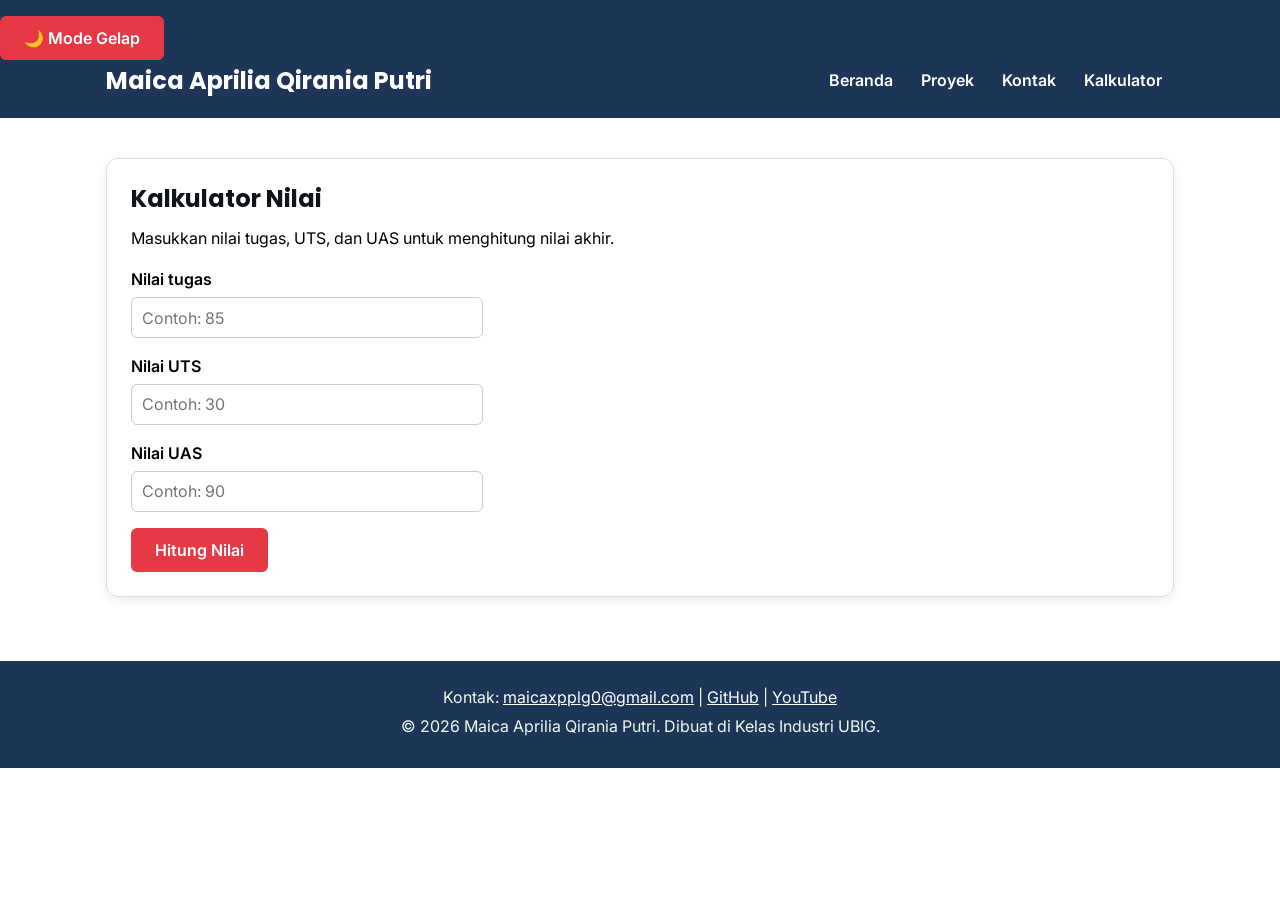
==== kalkulator.html @ cad7a40c "feat: manambahkan dan mengganti sesuai dengan modul" ====
<!DOCTYPE html>
<html lang="id">
<head>
  <meta charset="UTF-8">
  <meta name="viewport" content="width=device-width, initial-scale=1.0">
  <title>Maica Aprilia Qirania Putri | Kalkulator Nilai</title>
  <link rel="preconnect" href="https://fonts.googleapis.com">
  <link rel="preconnect" href="https://fonts.gstatic.com" crossorigin>
  <link href="https://fonts.googleapis.com/css2?family=Inter:wght@400;600&family=Poppins:wght@600;700&display=swap" rel="stylesheet">
  <link rel="stylesheet" href="css/style.css">
  <script src="js/kalkulator.js" defer></script>
</head>
<body>
  <header>
    <button id="tombolTema">🌙 Mode Gelap</button>
    <div class="container navbar">
      <h1>Maica Aprilia Qirania Putri</h1>
      <nav class="menu-laptop">
        <ul>
          <li><a href="index.html">Beranda</a></li>
          <li><a href="proyek.html">Proyek</a></li>
          <li><a href="kontak.html">Kontak</a></li>
          <li><a href="kalkulator.html">Kalkulator</a></li>
        </ul>
      </nav>
      <!-- Tantangan: menu ponsel yang bisa dibuka-tutup -->
      <details class="menu-ponsel">
        <summary>Menu</summary>
        <nav>
          <ul>
            <li><a href="index.html">Beranda</a></li>
            <li><a href="proyek.html">Proyek</a></li>
            <li><a href="kontak.html">Kontak</a></li>
            <li><a href="kalkulator.html">Kalkulator</a></li>
          </ul>
        </nav>
      </details>
    </div>
  </header>

  <main>
    <div class="container">
      <section class="kartu">
        <h2>Kalkulator Nilai</h2>
        <p>Masukkan nilai tugas, UTS, dan UAS untuk menghitung nilai akhir.</p>

        <form id="form-kalkulator">
          <p>
            <label for="nilai-tugas">Nilai tugas</label><br>
            <input type="number" id="nilai-tugas" name="nilai-tugas" min="0" max="100" step="1" placeholder="Contoh: 85" required>
          </p>
          <p>
            <label for="nilai-uts">Nilai UTS</label><br>
            <input type="number" id="nilai-uts" name="nilai-uts" min="0" max="100" step="1" placeholder="Contoh: 30" required>
          </p>
          <p>
            <label for="nilai-uas">Nilai UAS</label><br>
            <input type="number" id="nilai-uas" name="nilai-uas" min="0" max="100" step="1" placeholder="Contoh: 90" required>
          </p>
          <button type="submit">Hitung Nilai</button>
        </form>
        <p id="hasil-kalkulator" aria-live="polite" hidden></p>
      </section>
    </div>
  </main>

  <footer>
    <p>Kontak: <a href="mailto:maicaxpplg0@gmail.com" target="_blank">maicaxpplg0@gmail.com</a> |
      <a href="https://github.com/919mayygaa" target="_blank">GitHub</a> |
      <a href="https://www.youtube.com/@maicaxpplg_1" target="_blank">YouTube</a></p>
    <p>&copy; 2026 Maica Aprilia Qirania Putri. Dibuat di Kelas Industri UBIG.</p>
  </footer>
    <script src="js/latihan.js"></script>
    <script src="js/tema.js"></script>
</body>
</html>
---- css/style.css ----
/* Gaya portofolio Andi Pratama
   Palet: #1D3557 (utama), #E63946 (aksen), #F1FAEE (latar)
   Huruf: Poppins (judul), Inter (isi)
   Tata letak: mobile first, titik ubah 768px (tablet) dan 1024px (laptop) */

/* 1. Reset */
* {
  box-sizing: border-box;
  margin: 0;
}

img {
  max-width: 100%;
  height: auto;
}

/* 2. Dasar halaman: warna dan huruf */
body {
  font-family: "Inter", Arial, sans-serif;
  font-size: 1rem;
  line-height: 1.6;
  color: #020202;
  background-color: #F1FAEE;
}

h1, h2, h3 {
  font-family: "Poppins", Arial, sans-serif;
  color: #0f131a;
  line-height: 1.3;
}

h2 {
  margin-bottom: 0.75rem;
}

p, ul, ol {
  margin-bottom: 1rem;
}

a {
  color: #E63946;
}

/* 3. Wadah, header, dan menu */
.container {
  max-width: 1100px;
  margin: 0 auto;
  padding: 0 1rem;
}

header {
  background-color: #1D3557;
  color: #FFFFFF;
  padding: 1rem 0;
}

header h1 {
  color: #FFFFFF;
  font-size: 1.5rem;
}

.navbar {
  display: flex;
  flex-wrap: wrap;
  justify-content: space-between;
  align-items: center;
  gap: 0.5rem;
}

nav ul {
  display: flex;
  gap: 0.25rem;
  padding: 0;
  margin: 0;
  list-style: none;
}

nav a {
  display: inline-block;
  padding: 0.5rem 0.75rem;
  border-radius: 6px;
  color: #FFFFFF;
  font-weight: 600;
  text-decoration: none;
}

/* Tantangan: menu ponsel buka-tutup dengan details */
.menu-laptop {
  display: none;
}

.menu-ponsel summary {
  padding: 0.5rem 0.75rem;
  border: 1px solid #FFFFFF;
  border-radius: 6px;
  font-weight: 600;
  cursor: pointer;
}

.menu-ponsel ul {
  flex-direction: column;
  margin-top: 0.5rem;
}

/* 4. Isi utama, hero, dan kartu */
main {
  padding: 1.5rem 0;
}

.hero {
  display: flex;
  flex-direction: column;
  align-items: center;
  gap: 1.5rem;
  padding: 1rem 0 2rem;
  text-align: center;
}

.hero img {
  border: 4px solid #E63946;
  border-radius: 50%;
}

.hero h2 {
  font-size: 2rem;
}

.tombol {
  display: inline-block;
  padding: 0.75rem 1.5rem;
  border-radius: 6px;
  background-color: #E63946;
  color: #FFFFFF;
  font-weight: 600;
  text-decoration: none;
}

.kartu {
  background-color: #FFFFFF;
  padding: 1rem;
  margin-bottom: 1.5rem;
  border: 1px solid #DDDDDD;
  border-radius: 12px;
  box-shadow: 0 4px 12px rgba(0, 0, 0, 0.08);
}

.daftar-kartu {
  display: flex;
  flex-wrap: wrap;
  gap: 1.5rem;
  margin-bottom: 1.5rem;
}

.daftar-kartu .kartu {
  flex: 1 1 280px;
  margin-bottom: 0;
}

article img {
  border-radius: 8px;
  border: 1px solid #DDDDDD;
}

/* 5. Tabel */
table {
  border-collapse: collapse;
}

caption {
  font-weight: 600;
  text-align: left;
  margin-bottom: 0.5rem;
}

th, td {
  border: 1px solid #CCCCCC;
  padding: 0.5rem 0.75rem;
  text-align: left;
}

th {
  background-color: #1D3557;
  color: #FFFFFF;
}

/* 6. Form */
label {
  font-weight: 600;
}

input, select, textarea {
  width: 100%;
  max-width: 22rem;
  padding: 0.6rem;
  margin-top: 0.25rem;
  border: 1px solid #CCCCCC;
  border-radius: 6px;
  font-family: inherit;
  font-size: 1rem;
}

button {
  padding: 0.75rem 1.5rem;
  border: none;
  border-radius: 6px;
  background-color: #E63946;
  color: #FFFFFF;
  font-family: inherit;
  font-size: 1rem;
  font-weight: 600;
  cursor: pointer;
}

/* 7. Footer */
footer {
  background-color: #1D3557;
  color: #F1FAEE;
  text-align: center;
  padding: 1.5rem;
}

footer p {
  margin-bottom: 0.25rem;
}

footer a {
  color: #FFFFFF;
}

/* 8. Tablet: lebar layar 768px ke atas */
@media (min-width: 768px) {
  .menu-laptop {
    display: block;
  }

  .menu-ponsel {
    display: none;
  }

  .hero {
    flex-direction: row;
    padding: 2rem 0 3rem;
    text-align: left;
  }

  .kartu {
    padding: 1.5rem;
  }
}

/* 9. Laptop: lebar layar 1024px ke atas */
@media (min-width: 1024px) {
  main {
    padding: 2.5rem 0;
  }

  .hero {
    gap: 3rem;
  }

  .hero h2 {
    font-size: 2.75rem;
  }
}
body {
    background-color: white;
    color: rgb(0, 0, 0);
}
/* MODE GELAP */
body.dark-mode {
    background-color: #121212;
    color: white;
}

/* Mengubah warna bagian website */
body.dark-mode section,
body.dark-mode article,
body.dark-mode .card,
body.dark-mode .profile-card {
    background-color: #1e1e1e;
    color: white;
}

/* Mengubah warna judul */
body.dark-mode h1,
body.dark-mode h2,
body.dark-mode h3,
body.dark-mode p {
    color: white;
}
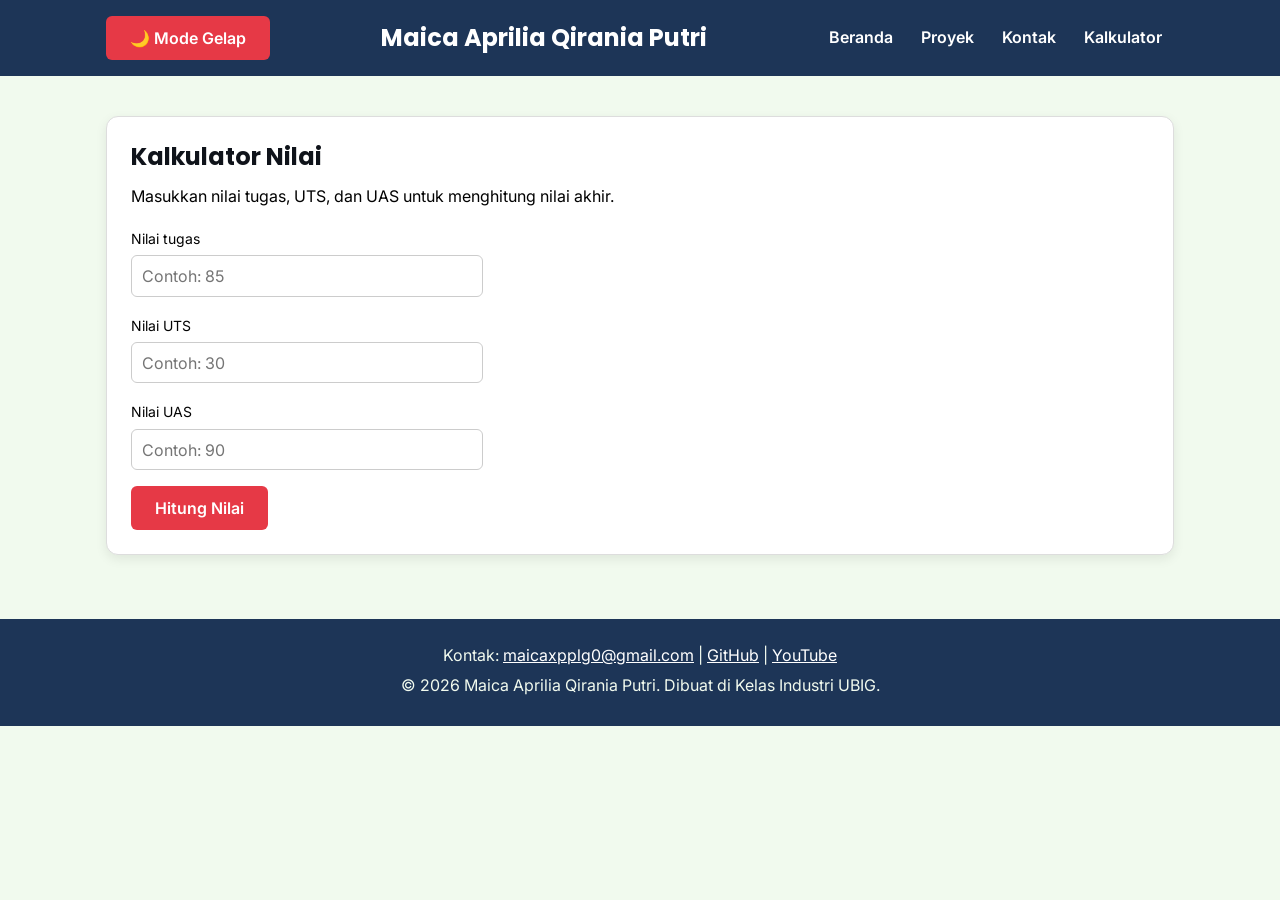
==== commit 372b05b6: "feat: menambahkan dan mengganti sesuai dengan modul mingguan" ====
--- a/kalkulator.html
+++ b/kalkulator.html
@@ -9,11 +9,13 @@
   <link href="https://fonts.googleapis.com/css2?family=Inter:wght@400;600&family=Poppins:wght@600;700&display=swap" rel="stylesheet">
   <link rel="stylesheet" href="css/style.css">
   <script src="js/kalkulator.js" defer></script>
+  <script src="js/tema.js" defer></script>
+  <script src="js/logika.js" defer></script>
 </head>
 <body>
   <header>
-    <button id="tombolTema">🌙 Mode Gelap</button>
     <div class="container navbar">
+      <button id="tombolTema" type="button" aria-pressed="false">🌙 Mode Gelap</button>
       <h1>Maica Aprilia Qirania Putri</h1>
       <nav class="menu-laptop">
         <ul>
@@ -71,6 +73,5 @@
     <p>&copy; 2026 Maica Aprilia Qirania Putri. Dibuat di Kelas Industri UBIG.</p>
   </footer>
     <script src="js/latihan.js"></script>
-    <script src="js/tema.js"></script>
 </body>
 </html>
--- a/css/style.css
+++ b/css/style.css
@@ -1,4 +1,4 @@
-/* Gaya portofolio Andi Pratama
+/* Gaya portofolio Maica Aprilia Qirania Putri
    Palet: #1D3557 (utama), #E63946 (aksen), #F1FAEE (latar)
    Huruf: Poppins (judul), Inter (isi)
    Tata letak: mobile first, titik ubah 768px (tablet) dan 1024px (laptop) */
@@ -15,6 +15,13 @@
 }
 
 /* 2. Dasar halaman: warna dan huruf */
+:root {
+  --warna-garis: #CCCCCC;
+  --warna-kartu: #FFFFFF;
+  --warna-judul: #0f131a;
+  --warna-latar: #F1FAEE;
+}
+
 body {
   font-family: "Inter", Arial, sans-serif;
   font-size: 1rem;
@@ -185,7 +192,7 @@
 
 /* 6. Form */
 label {
-  font-weight: 600;
+  font-size: 0.875rem;
 }
 
 input, select, textarea {
@@ -262,29 +269,79 @@
     font-size: 2.75rem;
   }
 }
-body {
-    background-color: white;
-    color: rgb(0, 0, 0);
-}
-/* MODE GELAP */
+
+/* 10. Filter proyek */
+.filter {
+  display: flex;
+  flex-wrap: wrap;
+  gap: 0.5rem;
+  margin-bottom: 1rem;
+}
+.tombol-filter {
+  padding: 0.5rem 1rem;
+  border: 2px solid var(--warna-garis);
+  background-color: var(--warna-kartu);
+  color: var(--warna-judul);
+  cursor: pointer;
+}
+.tombol-filter[aria-pressed="true"] {
+  border-color: #2563EB;
+  background-color: #2563EB;
+  color: #FFFFFF;
+}
+.tombol-filter:focus-visible {
+  outline: 3px solid #F59E0B;
+  outline-offset: 2px;
+}
+.label {
+  display: inline-block;
+  padding: 0.1rem 0.6rem;
+  margin-bottom: 0.5rem;
+  border-radius: 999px;
+  background-color: var(--warna-latar);
+  color: var(--warna-judul);
+  font-size: 0.85rem;
+  font-weight: 600;
+}
+
+/* 11. Tema gelap */
 body.dark-mode {
-    background-color: #121212;
-    color: white;
-}
-
-/* Mengubah warna bagian website */
-body.dark-mode section,
-body.dark-mode article,
-body.dark-mode .card,
-body.dark-mode .profile-card {
-    background-color: #1e1e1e;
-    color: white;
-}
-
-/* Mengubah warna judul */
+  color-scheme: dark;
+  color: #F1F5F9;
+  background-color: #121827;
+  --warna-garis: #475569;
+  --warna-kartu: #1E293B;
+  --warna-judul: #F1F5F9;
+  --warna-latar: #334155;
+}
+
 body.dark-mode h1,
 body.dark-mode h2,
-body.dark-mode h3,
-body.dark-mode p {
-    color: white;
-}
+body.dark-mode h3 {
+  color: #F1F5F9;
+}
+
+body.dark-mode header h1 {
+  color: #FFFFFF;
+}
+
+body.dark-mode .kartu {
+  background-color: #1E293B;
+  border-color: #475569;
+}
+
+body.dark-mode input,
+body.dark-mode select,
+body.dark-mode textarea {
+  color: #F1F5F9;
+  background-color: #1E293B;
+  border-color: #64748B;
+}
+
+body.dark-mode th {
+  background-color: #334155;
+}
+
+body.dark-mode td {
+  border-color: #64748B;
+}
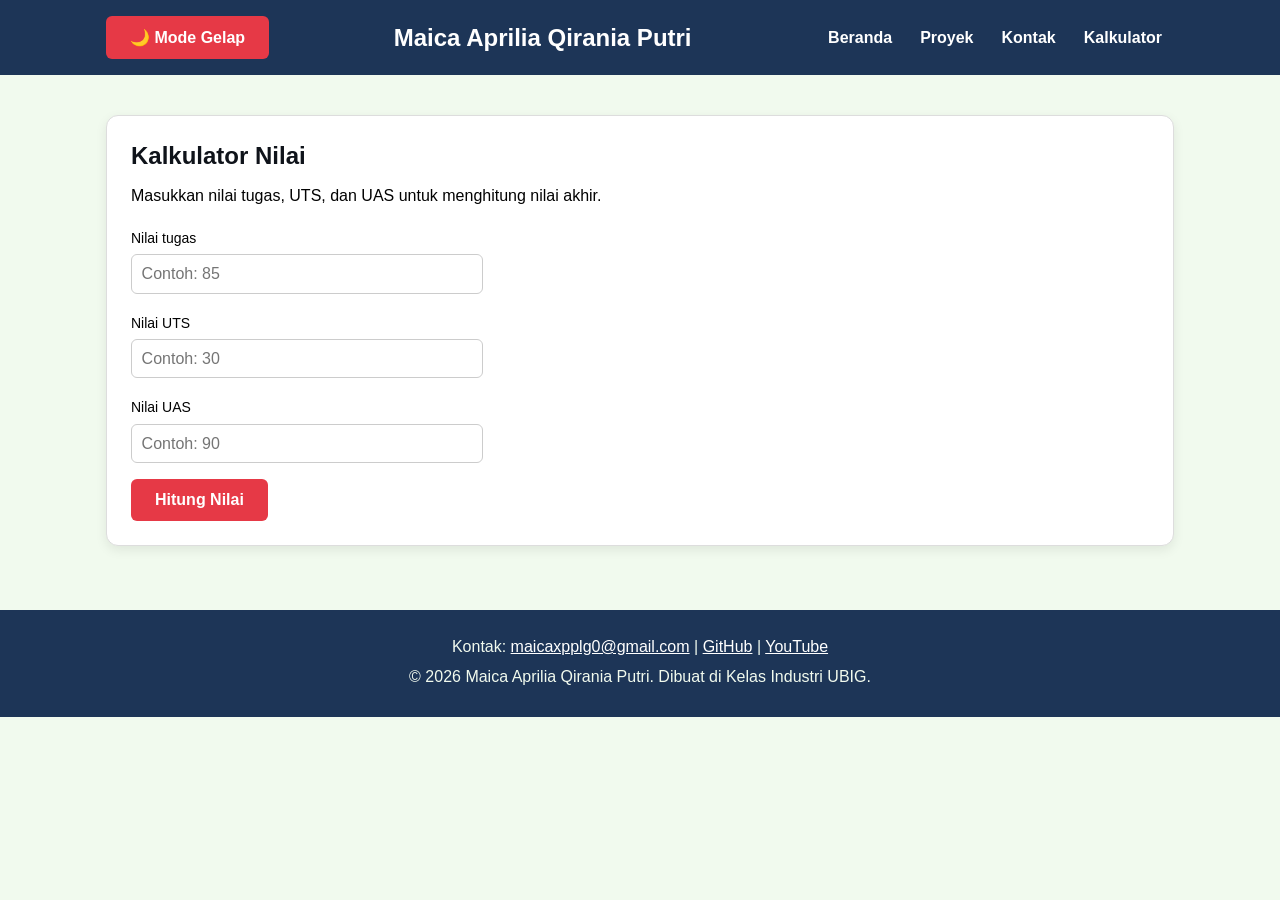
==== commit 52f8bd22: "feat : uji praktik uji paket B kosongkan pesan ( perbaikan )" ====
--- a/kalkulator.html
+++ b/kalkulator.html
@@ -3,14 +3,11 @@
 <head>
   <meta charset="UTF-8">
   <meta name="viewport" content="width=device-width, initial-scale=1.0">
+  <meta name="description" content="Kalkulator nilai tugas, UTS, dan UAS Maica Aprilia Qirania Putri.">
   <title>Maica Aprilia Qirania Putri | Kalkulator Nilai</title>
-  <link rel="preconnect" href="https://fonts.googleapis.com">
-  <link rel="preconnect" href="https://fonts.gstatic.com" crossorigin>
-  <link href="https://fonts.googleapis.com/css2?family=Inter:wght@400;600&family=Poppins:wght@600;700&display=swap" rel="stylesheet">
   <link rel="stylesheet" href="css/style.css">
   <script src="js/kalkulator.js" defer></script>
   <script src="js/tema.js" defer></script>
-  <script src="js/logika.js" defer></script>
 </head>
 <body>
   <header>
@@ -72,6 +69,5 @@
       <a href="https://www.youtube.com/@maicaxpplg_1" target="_blank">YouTube</a></p>
     <p>&copy; 2026 Maica Aprilia Qirania Putri. Dibuat di Kelas Industri UBIG.</p>
   </footer>
-    <script src="js/latihan.js"></script>
 </body>
 </html>
--- a/css/style.css
+++ b/css/style.css
@@ -1,4 +1,5 @@
 /* Gaya portofolio Maica Aprilia Qirania Putri
+
    Palet: #1D3557 (utama), #E63946 (aksen), #F1FAEE (latar)
    Huruf: Poppins (judul), Inter (isi)
    Tata letak: mobile first, titik ubah 768px (tablet) dan 1024px (laptop) */
@@ -23,7 +24,7 @@
 }
 
 body {
-  font-family: "Inter", Arial, sans-serif;
+  font-family: "Segoe UI", Arial, sans-serif;
   font-size: 1rem;
   line-height: 1.6;
   color: #020202;
@@ -31,7 +32,7 @@
 }
 
 h1, h2, h3 {
-  font-family: "Poppins", Arial, sans-serif;
+  font-family: "Segoe UI", Arial, sans-serif;
   color: #0f131a;
   line-height: 1.3;
 }
@@ -126,6 +127,9 @@
 .hero img {
   border: 4px solid #E63946;
   border-radius: 50%;
+  width: 180px;
+  height: 180px;
+  object-fit: cover;
 }
 
 .hero h2 {
@@ -345,3 +349,12 @@
 body.dark-mode td {
   border-color: #64748B;
 }
+
+.hampir-penuh {
+  font-weight: 600;
+}
+
+.peringatan-pesan {
+  font-weight: 600;
+}
+
